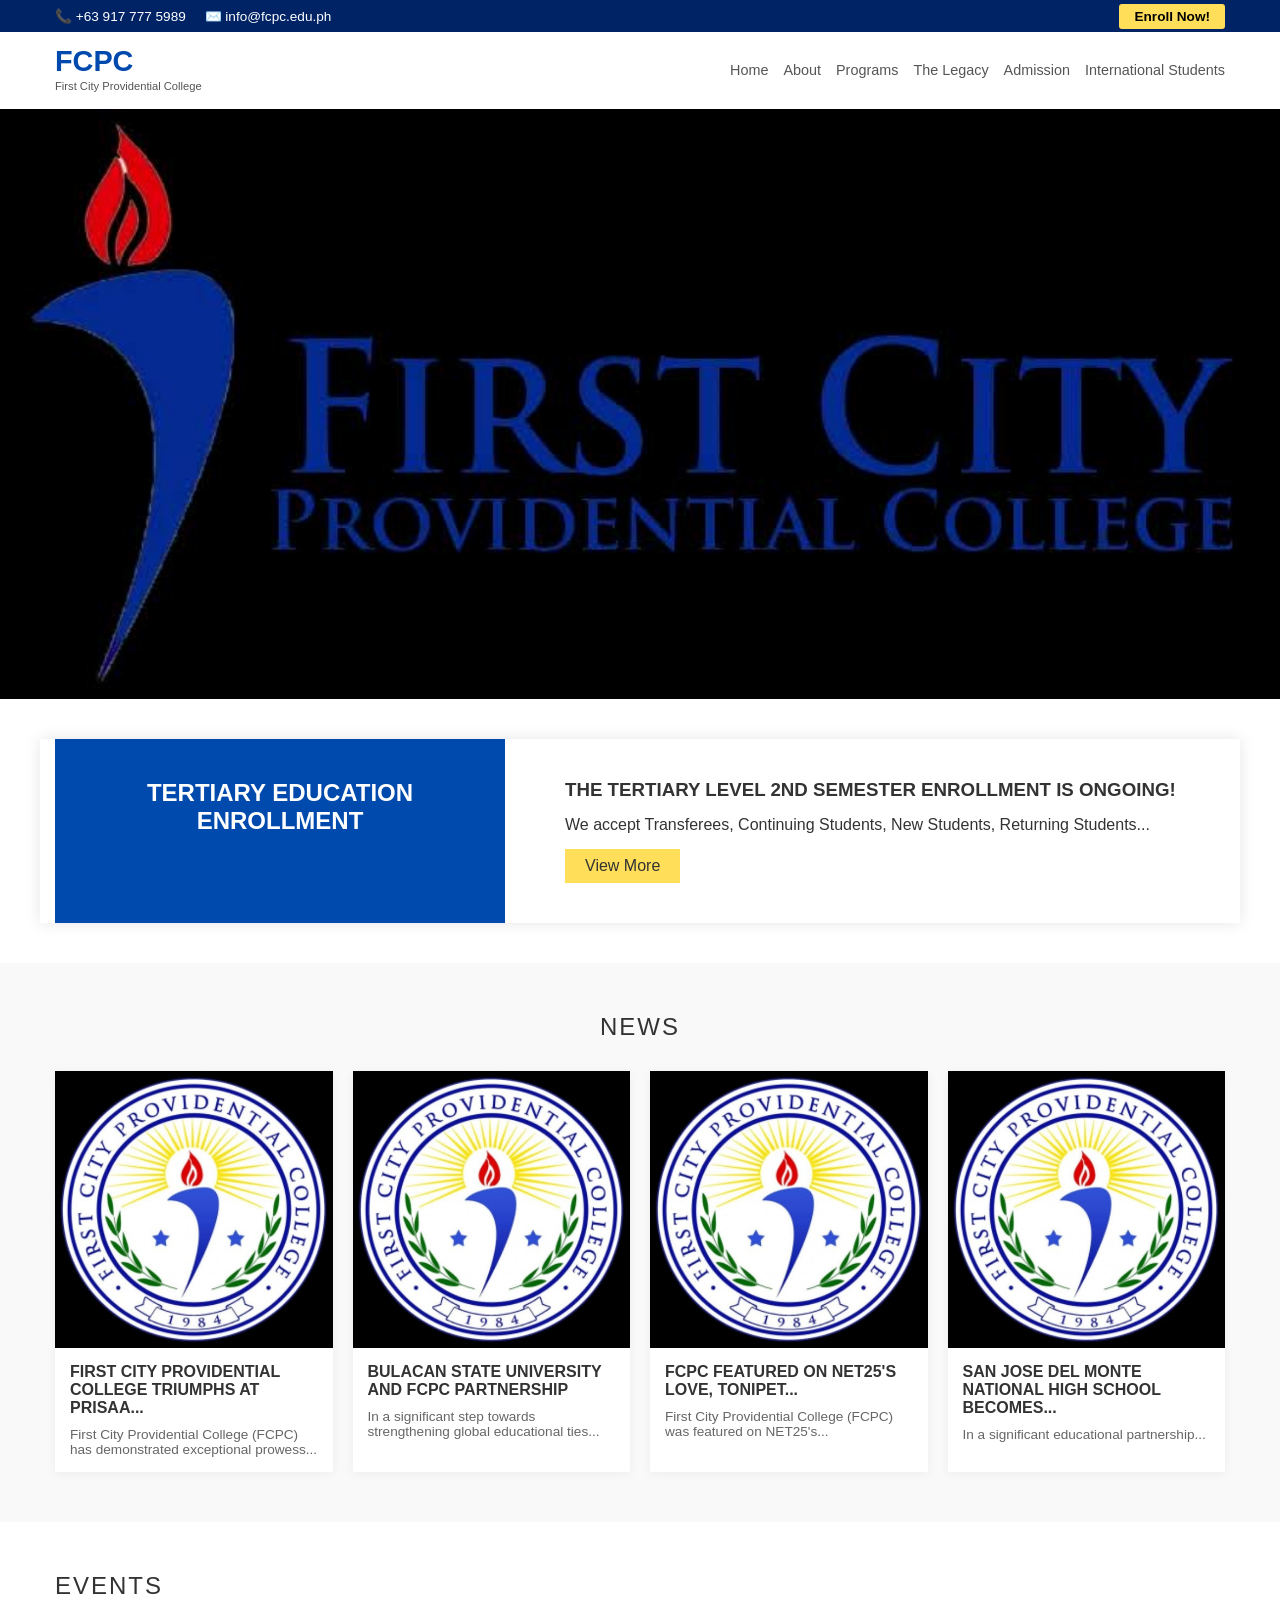
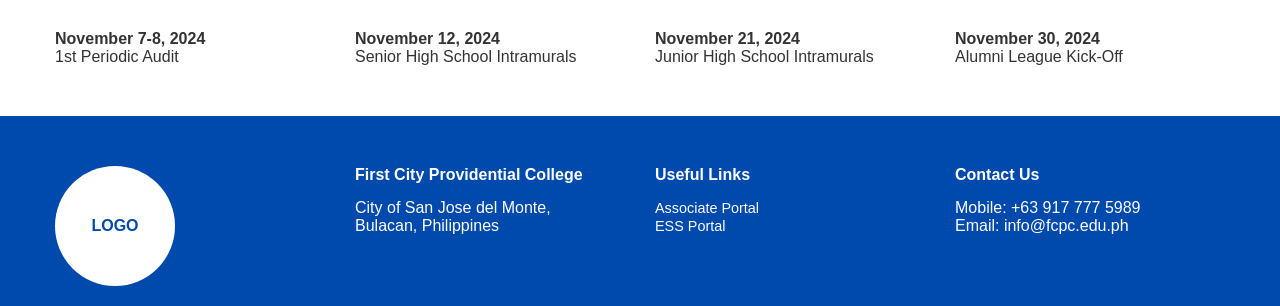
==== index.html @ 4cfa13f3 "Modify CSS values and CSS lines Made ost of the CSS code readable I guess then modified most of it a" ====
<!DOCTYPE html>
<html lang="en">
<head>
    <meta charset="UTF-8">
    <meta name="viewport" content="width=device-width, initial-scale=1.0">
    <title>FCPC - First City Providential College</title>
    <link rel="stylesheet" href="css/style.css">
</head>
<body>

    <div class="top-bar">
        <div class="container flex-row space-between align-center wrap-mobile">
            <div class="contact-info">
                <span>📞 +63 917 777 5989</span>
                <span>✉️ info@fcpc.edu.ph</span>
            </div>
            <div class="top-actions">
                <a href="#" class="btn-enroll-yellow">Enroll Now!</a>
            </div>
        </div>
    </div>

    <header class="main-header">
        <div class="container flex-row space-between align-center wrap-mobile">
            <div class="logo-area">
                <h1 class="logo-text">FCPC</h1>
                <span class="logo-subtext">First City Providential College</span>
            </div>
            
            <nav class="main-nav">
                <ul class="flex-row">
                    <li><a href="#">Home</a></li>
                    <li><a href="#">About</a></li>
                    <li><a href="#">Programs</a></li>
                    <li><a href="#">The Legacy</a></li>
                    <li><a href="#">Admission</a></li>
                    <li><a href="#">International Students</a></li>
                </ul>
            </nav>
        </div>
    </header>

    <section class="hero-mural">
        <img src="images/background_fcpc.jpg" alt="FCPC Mural" class="responsive-img">
    </section>

    <section class="enrollment-banner">
        <div class="container flex-row wrap-mobile banner-box">
            <div class="banner-image flex-center">
                <h2>TERTIARY EDUCATION ENROLLMENT</h2>
            </div>
            <div class="banner-text">
                <h3>THE TERTIARY LEVEL 2ND SEMESTER ENROLLMENT IS ONGOING!</h3>
                <p>We accept Transferees, Continuing Students, New Students, Returning Students...</p>
                <a href="#" class="btn-yellow-outline">View More</a>
            </div>
        </div>
    </section>

    <section class="news-section">
        <div class="container">
            <h2 class="section-title">NEWS</h2>
            
            <div class="news-wrapper flex-row">
                
                <article class="news-card flex-col">
                    <img src="images/logo_fcpc.jpg" alt="Prisaa" class="responsive-img">
                    <div class="card-content flex-col grow-1">
                        <h4>FIRST CITY PROVIDENTIAL COLLEGE TRIUMPHS AT PRISAA...</h4>
                        <p>First City Providential College (FCPC) has demonstrated exceptional prowess...</p>
                    </div>
                </article>

                <article class="news-card flex-col">
                    <img src="images/logo_fcpc.jpg" alt="Bulsu" class="responsive-img">
                    <div class="card-content flex-col grow-1">
                        <h4>BULACAN STATE UNIVERSITY AND FCPC PARTNERSHIP</h4>
                        <p>In a significant step towards strengthening global educational ties...</p>
                    </div>
                </article>

                <article class="news-card flex-col">
                    <img src="images/logo_fcpc.jpg" alt="Net25" class="responsive-img">
                    <div class="card-content flex-col grow-1">
                        <h4>FCPC FEATURED ON NET25'S LOVE, TONIPET...</h4>
                        <p>First City Providential College (FCPC) was featured on NET25's...</p>
                    </div>
                </article>

                <article class="news-card flex-col">
                    <img src="images/logo_fcpc.jpg" alt="Adopted School" class="responsive-img">
                    <div class="card-content flex-col grow-1">
                        <h4>SAN JOSE DEL MONTE NATIONAL HIGH SCHOOL BECOMES...</h4>
                        <p>In a significant educational partnership...</p>
                    </div>
                </article>

            </div>
        </div>
    </section>

    <section class="events-section">
        <div class="container">
            <h2 class="section-title text-left">EVENTS</h2>
            <div class="events-wrapper flex-row">
                <div class="event-item">
                    <strong>November 7-8, 2024</strong>
                    <p>1st Periodic Audit</p>
                </div>
                <div class="event-item">
                    <strong>November 12, 2024</strong>
                    <p>Senior High School Intramurals</p>
                </div>
                <div class="event-item">
                    <strong>November 21, 2024</strong>
                    <p>Junior High School Intramurals</p>
                </div>
                <div class="event-item">
                    <strong>November 30, 2024</strong>
                    <p>Alumni League Kick-Off</p>
                </div>
            </div>
        </div>
    </section>

    <footer class="site-footer">
        <div class="container flex-row wrap-mobile footer-blocks">
            <div class="footer-col flex-center">
                <div class="footer-logo-circle">LOGO</div>
            </div>
            <div class="footer-col">
                <h4>First City Providential College</h4>
                <p>City of San Jose del Monte,<br>Bulacan, Philippines</p>
            </div>
            <div class="footer-col">
                <h4>Useful Links</h4>
                <ul>
                    <li><a href="#">Associate Portal</a></li>
                    <li><a href="#">ESS Portal</a></li>
                </ul>
            </div>
            <div class="footer-col">
                <h4>Contact Us</h4>
                <p>Mobile: +63 917 777 5989</p>
                <p>Email: info@fcpc.edu.ph</p>
            </div>
        </div>
    </footer>

</body>
</html>
---- css/style.css ----
/*   1. RESET & GLOBALS (The Mobile Fixes)   */
* {
    margin: 0;
    padding: 0;
    box-sizing: border-box; /* Crucial for preventing width overflow */
}

body {
    font-family: 'Segoe UI', Arial, sans-serif;
    color: #333;
    overflow-x: hidden; /* Hard block on horizontal scrolling */
    background-color: #fcfcfc;
}

/* Ensure images never break out of their containers */
.responsive-img {
    max-width: 100%;
    height: auto;
    width: 100dvw;
    display: block;
}

.container {
    max-width: 1200px;
    margin: 0 auto;
    padding: 0 15px;
    width: 100%;
}


   /* 2. FLEXBOX UTILITIES */

.flex-row {
    display: flex;
    flex-direction: row;
    flex-wrap: wrap; /* Allows wrapping on small screens */
    gap: 20px;
}

.flex-col {
    display: flex;
    flex-direction: column;
}

.space-between { 
    justify-content: space-between; 
}

.align-center { 
    align-items: center; 
}

.flex-center { 
    justify-content: center; 
    align-items: center; 
}

.grow-1 { 
    flex-grow: 1; 
}


   /* 3. TOP BAR & HEADER */

.top-bar {
    background-color: #002366;
    color: white;
    font-size: 0.85rem;
    padding: 8px 20px;
}

.contact-info span { 
    margin-right: 15px; 
}

.btn-enroll-yellow {
    background-color: #ffde59;
    color: #000;
    padding: 5px 15px;
    text-decoration: none;
    font-weight: bold;
    border-radius: 3px;
}

.main-header {
    background-color: #fff;
    padding: 15px 0;
    box-shadow: 0 2px 5px rgba(0,0,0,0.05);
}

.logo-text { 
    color: #004aad; 
    font-size: 1.8rem; 
    line-height: 1; 
}

.logo-subtext { 
    font-size: 0.7rem; 
    color: #555; 
}

.main-nav ul { 
    list-style: none; 
    margin: 0; 
    padding: 0; 
    gap: 15px; 
}

.main-nav a { 
    text-decoration: none; 
    color: #555; 
    font-size: 0.9rem; 
}

.main-nav a:hover { 
    color: #ffde59; 
}

   /* 4. HERO & ENROLLMENT BANNER */

.hero-mural { width: 100%; }

.enrollment-banner {
    padding: 40px 0;
    background-color: #fff;
}

.banner-box {
    box-shadow: 0 0 15px rgba(0,0,0,0.1);
    background: #fff;
}

/* Flex children for the banner */
.banner-image {
    background-color: #004aad;
    color: white;
    flex: 1 1 300px; /* Take up space, minimum 300px before wrapping */
    padding: 40px 20px;
    text-align: center;
}

.banner-text {
    flex: 2 1 400px; /* Takes up 2x the space, wraps on mobile */
    padding: 40px;
}

.banner-text h3 { 
    color: #333; 
    margin-bottom: 15px; 
}
.btn-yellow-outline {
    display: inline-block;
    margin-top: 15px;
    padding: 8px 20px;
    background-color: #ffde59;
    color: #333;
    text-decoration: none;
}


   /* 5. NEWS SECTION (Flex Cards) */

.news-section {
    padding: 50px 0;
    background-color: #f9f9f9;
}

.section-title {
    text-align: center;
    margin-bottom: 30px;
    font-weight: normal;
    letter-spacing: 2px;
}

.text-left { 
    text-align: left; 
}

.news-wrapper {
    gap: 20px; /* Space between cards */
}

/* THE FLEXBOX TRICK FOR THE CARDS */
.news-card {
    background: #fff;
    /* Flex-grow: 1, Flex-shrink: 1, Flex-basis: 250px */
    /* This means: Try to fit 4 in a row. If the screen is smaller than 4x250px, drop one to the next line! */
    flex: 1 1 250px; 
    box-shadow: 0 2px 10px rgba(0,0,0,0.05);
}

.card-content {
    padding: 15px;
}

.card-content h4 { 
    font-size: 1rem; 
    margin-bottom: 10px; 
    color: #333; 
}

.card-content p { 
    font-size: 0.85rem; 
    color: #666; 
}


   /* 6. EVENTS SECTION */

.events-section {
    padding: 50px 0;
    background-color: #fff;
}

.events-wrapper {
    gap: 30px;
}

.event-item {
    flex: 1 1 200px;
}


   /* 7. FOOTER */

.site-footer {
    background-color: #004aad;
    color: white;
    padding: 50px 0 20px 0;
}

.footer-blocks { gap: 30px; }

.footer-col {
    flex: 1 1 200px; /* 4 columns that will auto-wrap on mobile */
}

.footer-col h4 { margin-bottom: 15px; }
.footer-col ul { list-style: none; }
.footer-col a { color: white; text-decoration: none; font-size: 0.9rem; }
.footer-logo-circle {
    width: 120px; 
    height: 120px;
    background: white; color: #004aad;
    border-radius: 50%;
    display: flex; justify-content: center; align-items: center;
    font-weight: bold;
}


   /* 8. MOBILE RESPONSIVENESS OVERRIDES */

@media (max-width: 768px) {
    /* Force elements to stack vertically on small screens */
    .wrap-mobile {
        flex-direction: column;
        align-items: flex-start;
        text-align: left;
    }
    
    .top-bar .flex-row { 
    flex-direction: column; 
    gap: 10px; 
    text-align: center; 
    align-items: center; 
    }
    
    .main-nav ul { 
        flex-wrap: wrap; 
        margin-top: 15px; 
    }
}
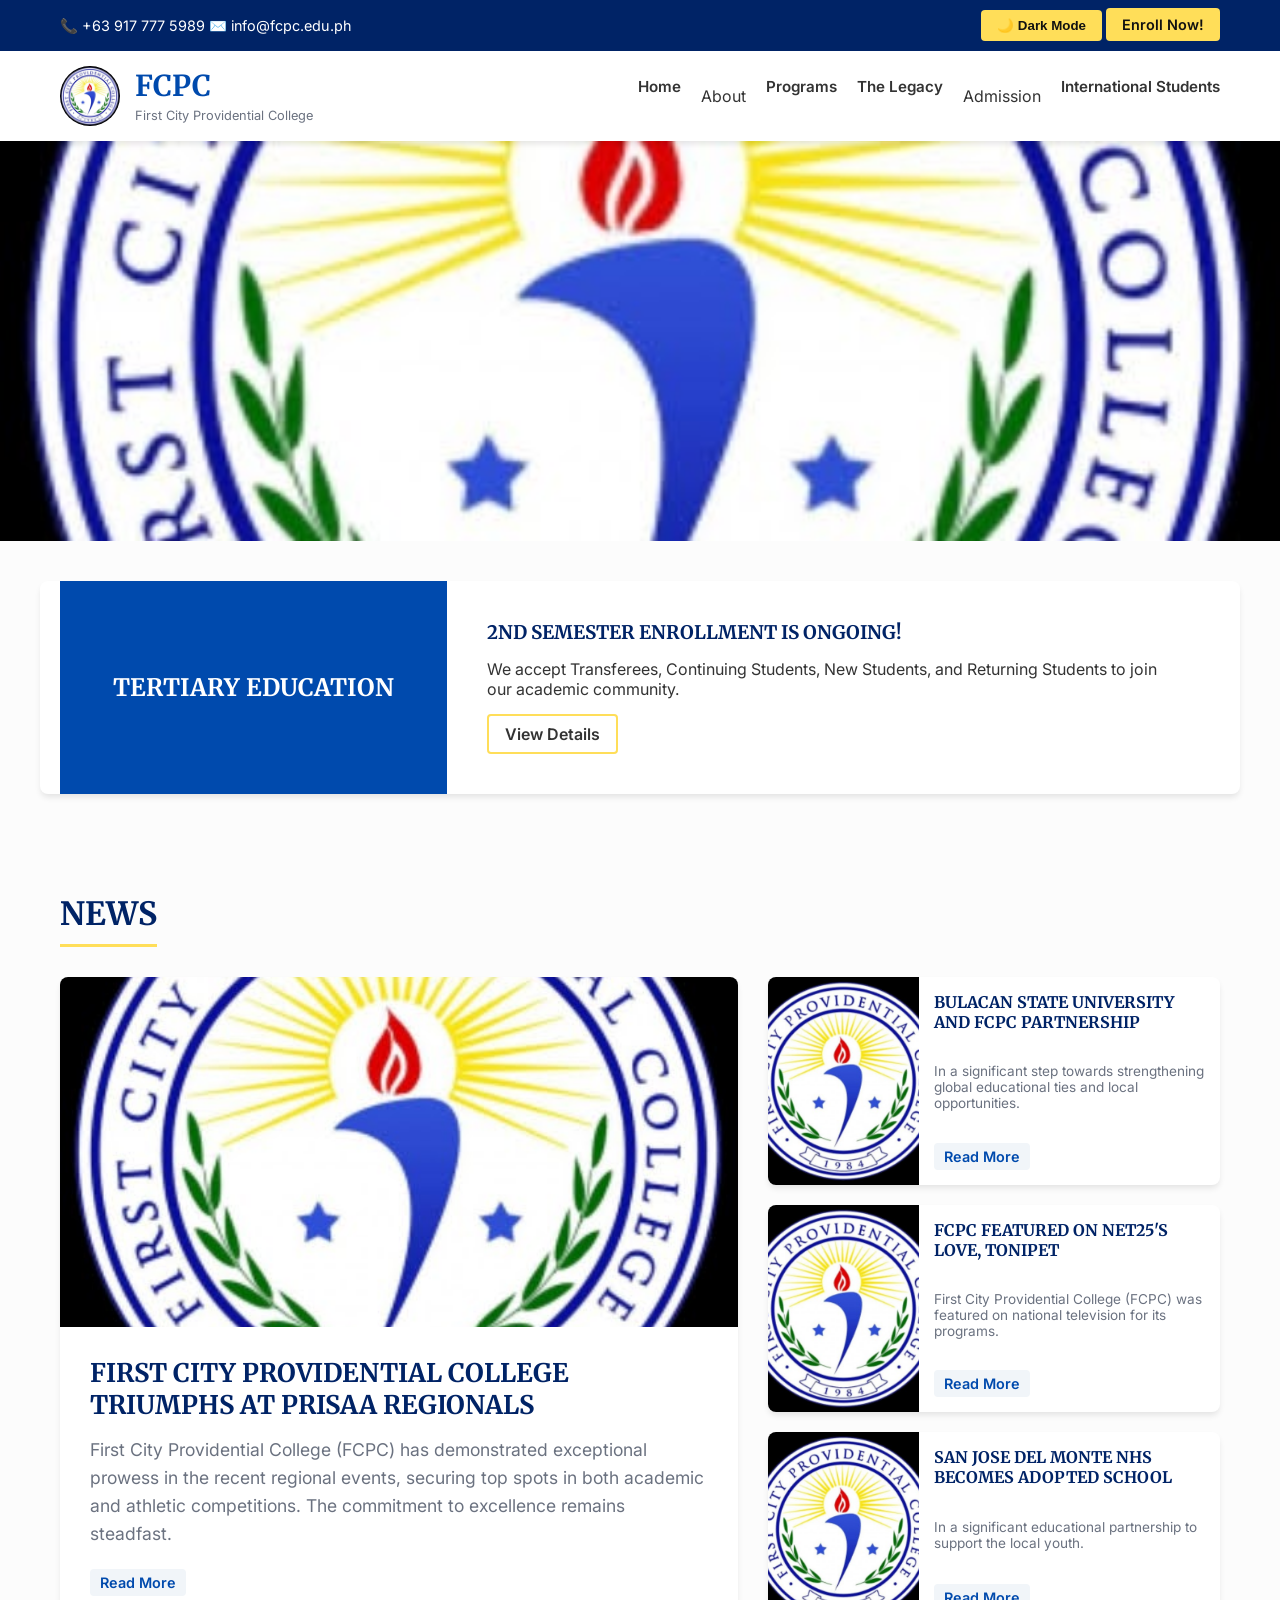
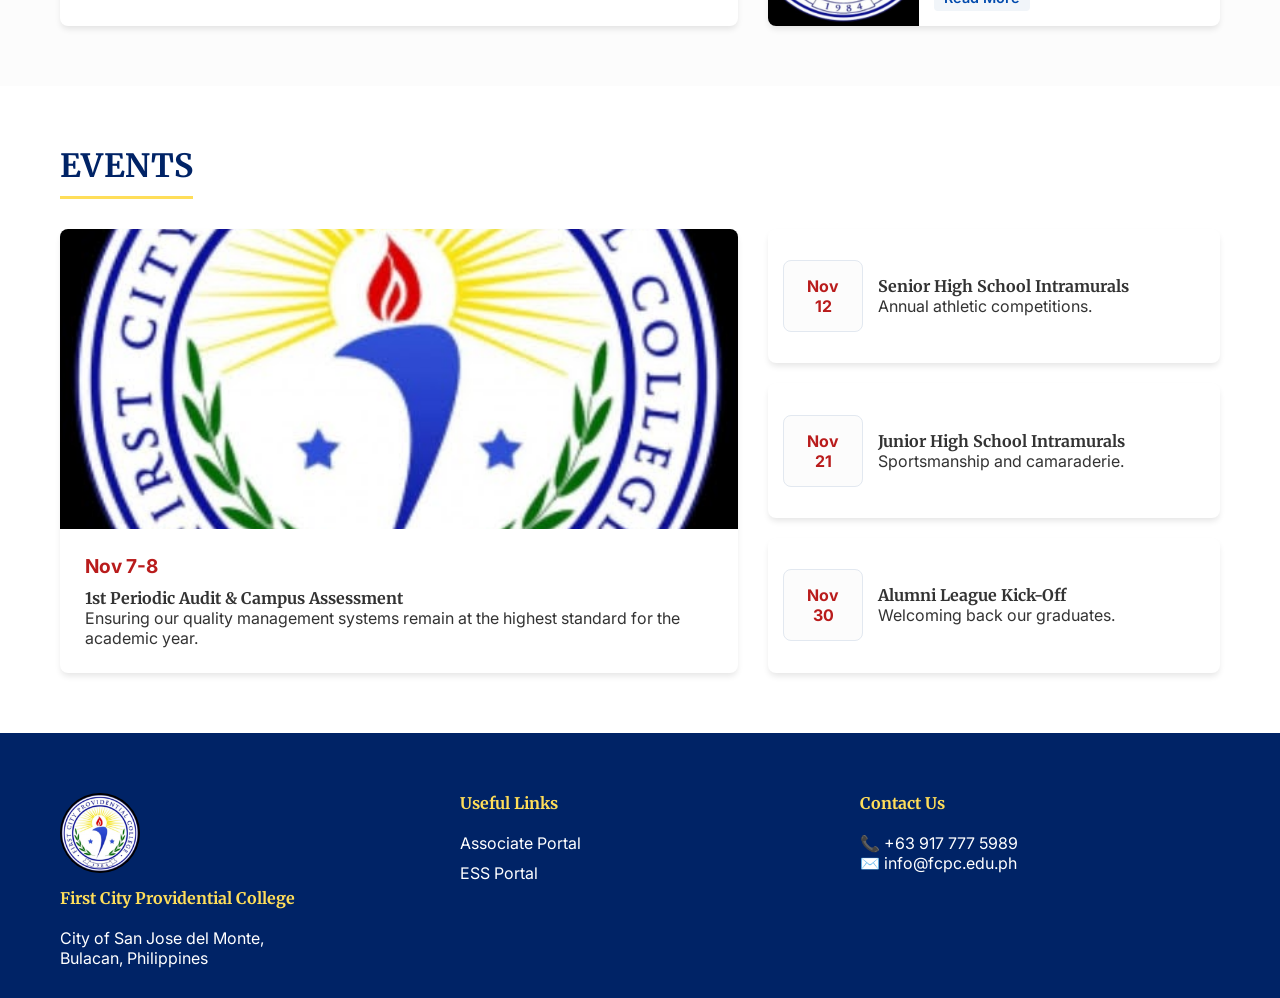
==== commit a15e3afc: "Completely revamp the design and decided for better UI Whle the previous one was good enough, it see" ====
--- a/index.html
+++ b/index.html
@@ -1,151 +1,194 @@
 <!DOCTYPE html>
-<html lang="en">
+<html lang="en" data-theme="light">
 <head>
     <meta charset="UTF-8">
-    <meta name="viewport" content="width=device-width, initial-scale=1.0">
+    <meta name="viewport" content="width=device-width, initial-scale=1.0, maximum-scale=1.0, user-scalable=no">
     <title>FCPC - First City Providential College</title>
+    <link href="https://fonts.googleapis.com/css2?family=Inter:wght@400;600&family=Merriweather:wght@700;900&display=swap" rel="stylesheet">
     <link rel="stylesheet" href="css/style.css">
 </head>
 <body>
-
-    <div class="top-bar">
-        <div class="container flex-row space-between align-center wrap-mobile">
-            <div class="contact-info">
-                <span>📞 +63 917 777 5989</span>
-                <span>✉️ info@fcpc.edu.ph</span>
-            </div>
-            <div class="top-actions">
-                <a href="#" class="btn-enroll-yellow">Enroll Now!</a>
-            </div>
-        </div>
-    </div>
-
-    <header class="main-header">
-        <div class="container flex-row space-between align-center wrap-mobile">
-            <div class="logo-area">
-                <h1 class="logo-text">FCPC</h1>
-                <span class="logo-subtext">First City Providential College</span>
-            </div>
-            
-            <nav class="main-nav">
-                <ul class="flex-row">
-                    <li><a href="#">Home</a></li>
-                    <li><a href="#">About</a></li>
-                    <li><a href="#">Programs</a></li>
-                    <li><a href="#">The Legacy</a></li>
-                    <li><a href="#">Admission</a></li>
-                    <li><a href="#">International Students</a></li>
-                </ul>
-            </nav>
-        </div>
-    </header>
-
-    <section class="hero-mural">
-        <img src="images/background_fcpc.jpg" alt="FCPC Mural" class="responsive-img">
-    </section>
-
-    <section class="enrollment-banner">
-        <div class="container flex-row wrap-mobile banner-box">
-            <div class="banner-image flex-center">
-                <h2>TERTIARY EDUCATION ENROLLMENT</h2>
-            </div>
-            <div class="banner-text">
-                <h3>THE TERTIARY LEVEL 2ND SEMESTER ENROLLMENT IS ONGOING!</h3>
-                <p>We accept Transferees, Continuing Students, New Students, Returning Students...</p>
-                <a href="#" class="btn-yellow-outline">View More</a>
-            </div>
-        </div>
-    </section>
-
-    <section class="news-section">
-        <div class="container">
-            <h2 class="section-title">NEWS</h2>
-            
-            <div class="news-wrapper flex-row">
-                
-                <article class="news-card flex-col">
-                    <img src="images/logo_fcpc.jpg" alt="Prisaa" class="responsive-img">
-                    <div class="card-content flex-col grow-1">
-                        <h4>FIRST CITY PROVIDENTIAL COLLEGE TRIUMPHS AT PRISAA...</h4>
-                        <p>First City Providential College (FCPC) has demonstrated exceptional prowess...</p>
-                    </div>
-                </article>
-
-                <article class="news-card flex-col">
-                    <img src="images/logo_fcpc.jpg" alt="Bulsu" class="responsive-img">
-                    <div class="card-content flex-col grow-1">
-                        <h4>BULACAN STATE UNIVERSITY AND FCPC PARTNERSHIP</h4>
-                        <p>In a significant step towards strengthening global educational ties...</p>
-                    </div>
-                </article>
-
-                <article class="news-card flex-col">
-                    <img src="images/logo_fcpc.jpg" alt="Net25" class="responsive-img">
-                    <div class="card-content flex-col grow-1">
-                        <h4>FCPC FEATURED ON NET25'S LOVE, TONIPET...</h4>
-                        <p>First City Providential College (FCPC) was featured on NET25's...</p>
-                    </div>
-                </article>
-
-                <article class="news-card flex-col">
-                    <img src="images/logo_fcpc.jpg" alt="Adopted School" class="responsive-img">
-                    <div class="card-content flex-col grow-1">
-                        <h4>SAN JOSE DEL MONTE NATIONAL HIGH SCHOOL BECOMES...</h4>
-                        <p>In a significant educational partnership...</p>
-                    </div>
-                </article>
-
-            </div>
-        </div>
-    </section>
-
-    <section class="events-section">
-        <div class="container">
-            <h2 class="section-title text-left">EVENTS</h2>
-            <div class="events-wrapper flex-row">
-                <div class="event-item">
-                    <strong>November 7-8, 2024</strong>
-                    <p>1st Periodic Audit</p>
+    <div class="site-wrapper">
+        
+        <div class="top-bar">
+            <div class="container top-bar-grid">
+                <div class="contact-info">
+                    <span>📞 +63 917 777 5989</span>
+                    <span>✉️ info@fcpc.edu.ph</span>
                 </div>
-                <div class="event-item">
-                    <strong>November 12, 2024</strong>
-                    <p>Senior High School Intramurals</p>
-                </div>
-                <div class="event-item">
-                    <strong>November 21, 2024</strong>
-                    <p>Junior High School Intramurals</p>
-                </div>
-                <div class="event-item">
-                    <strong>November 30, 2024</strong>
-                    <p>Alumni League Kick-Off</p>
+                <div class="top-actions">
+                    <button id="theme-toggle" class="btn-theme">🌙 Dark Mode</button>
+                    <a href="#" class="btn-enroll-yellow">Enroll Now!</a>
                 </div>
             </div>
         </div>
-    </section>
 
-    <footer class="site-footer">
-        <div class="container flex-row wrap-mobile footer-blocks">
-            <div class="footer-col flex-center">
-                <div class="footer-logo-circle">LOGO</div>
+        <header class="main-header">
+            <div class="container header-grid">
+                <div class="logo-area">
+                    <img src="images/logo_fcpc.jpg" alt="FCPC Logo" class="header-logo">
+                    <div class="logo-text-box">
+                        <h1 class="logo-text">FCPC</h1>
+                        <span class="logo-subtext">First City Providential College</span>
+                    </div>
+                </div>
+                
+                <nav class="main-nav">
+                    <ul class="nav-grid">
+                        <li><a href="#">Home</a></li>
+                        <li class="dropdown">
+                            <span class="drop-label">About</span>
+                            <div class="dropdown-content">
+                                <a href="#">Vision and Mission</a>
+                                <a href="#">Goals and Objective</a>
+                                <a href="#">Loyalty Hymn</a>
+                                <a href="#">FCPCian's Creed</a>
+                                <a href="#">Core Values</a>
+                            </div>
+                        </li>
+                        <li><a href="#">Programs</a></li>
+                        <li><a href="#">The Legacy</a></li>
+                        <li class="dropdown">
+                            <span class="drop-label">Admission</span>
+                            <div class="dropdown-content">
+                                <a href="#">Local Admission</a>
+                            </div>
+                        </li>
+                        <li><a href="#">International Students</a></li>
+                    </ul>
+                </nav>
             </div>
-            <div class="footer-col">
-                <h4>First City Providential College</h4>
-                <p>City of San Jose del Monte,<br>Bulacan, Philippines</p>
+        </header>
+
+        <main>
+            <section class="hero-mural">
+                <img src="images/logo_fcpc.jpg" alt="FCPC Mural" class="hero-img">
+            </section>
+
+            <section class="enrollment-banner">
+                <div class="container banner-grid">
+                    <div class="banner-image">
+                        <h2>TERTIARY EDUCATION</h2>
+                    </div>
+                    <div class="banner-text">
+                        <h3>2ND SEMESTER ENROLLMENT IS ONGOING!</h3>
+                        <p>We accept Transferees, Continuing Students, New Students, and Returning Students to join our academic community.</p>
+                        <a href="#" class="btn-yellow-outline">View Details</a>
+                    </div>
+                </div>
+            </section>
+
+            <section class="news-section">
+                <div class="container">
+                    <h2 class="section-title">NEWS</h2>
+                    
+                    <div class="up-layout-grid">
+                        <article class="news-card featured-card">
+                            <img src="images/logo_fcpc.jpg" alt="Prisaa">
+                            <div class="card-content">
+                                <h4>FIRST CITY PROVIDENTIAL COLLEGE TRIUMPHS AT PRISAA REGIONALS</h4>
+                                <p>First City Providential College (FCPC) has demonstrated exceptional prowess in the recent regional events, securing top spots in both academic and athletic competitions. The commitment to excellence remains steadfast.</p>
+                                <a href="#" class="read-more">Read More</a>
+                            </div>
+                        </article>
+
+                        <div class="side-cards-grid">
+                            <article class="news-card small-card">
+                                <img src="images/logo_fcpc.jpg" alt="Bulsu">
+                                <div class="card-content">
+                                    <h4>BULACAN STATE UNIVERSITY AND FCPC PARTNERSHIP</h4>
+                                    <p>In a significant step towards strengthening global educational ties and local opportunities.</p>
+                                    <a href="#" class="read-more">Read More</a>
+                                </div>
+                            </article>
+
+                            <article class="news-card small-card">
+                                <img src="images/logo_fcpc.jpg" alt="Net25">
+                                <div class="card-content">
+                                    <h4>FCPC FEATURED ON NET25'S LOVE, TONIPET</h4>
+                                    <p>First City Providential College (FCPC) was featured on national television for its programs.</p>
+                                    <a href="#" class="read-more">Read More</a>
+                                </div>
+                            </article>
+                            
+                            <article class="news-card small-card">
+                                <img src="images/logo_fcpc.jpg" alt="Adopted School">
+                                <div class="card-content">
+                                    <h4>SAN JOSE DEL MONTE NHS BECOMES ADOPTED SCHOOL</h4>
+                                    <p>In a significant educational partnership to support the local youth.</p>
+                                    <a href="#" class="read-more">Read More</a>
+                                </div>
+                            </article>
+                        </div>
+                    </div>
+                </div>
+            </section>
+
+            <section class="events-section">
+                <div class="container">
+                    <h2 class="section-title text-left">EVENTS</h2>
+                    
+                    <div class="up-layout-grid">
+                        <article class="event-card featured-event">
+                            <img src="images/logo_fcpc.jpg" alt="Event Cover">
+                            <div class="event-details">
+                                <span class="event-date">Nov 7-8</span>
+                                <h4>1st Periodic Audit & Campus Assessment</h4>
+                                <p>Ensuring our quality management systems remain at the highest standard for the academic year.</p>
+                            </div>
+                        </article>
+
+                        <div class="side-cards-grid">
+                            <div class="event-list-item">
+                                <div class="event-date-box">Nov 12</div>
+                                <div>
+                                    <h4>Senior High School Intramurals</h4>
+                                    <p>Annual athletic competitions.</p>
+                                </div>
+                            </div>
+                            <div class="event-list-item">
+                                <div class="event-date-box">Nov 21</div>
+                                <div>
+                                    <h4>Junior High School Intramurals</h4>
+                                    <p>Sportsmanship and camaraderie.</p>
+                                </div>
+                            </div>
+                            <div class="event-list-item">
+                                <div class="event-date-box">Nov 30</div>
+                                <div>
+                                    <h4>Alumni League Kick-Off</h4>
+                                    <p>Welcoming back our graduates.</p>
+                                </div>
+                            </div>
+                        </div>
+                    </div>
+                </div>
+            </section>
+        </main>
+
+        <footer class="site-footer">
+            <div class="container footer-grid">
+                <div class="footer-brand">
+                    <img src="images/logo_fcpc.jpg" alt="Footer Logo" class="footer-logo">
+                    <h4>First City Providential College</h4>
+                    <p>City of San Jose del Monte,<br>Bulacan, Philippines</p>
+                </div>
+                <div class="footer-links">
+                    <h4>Useful Links</h4>
+                    <a href="#">Associate Portal</a>
+                    <a href="#">ESS Portal</a>
+                </div>
+                <div class="footer-contact">
+                    <h4>Contact Us</h4>
+                    <p>📞 +63 917 777 5989</p>
+                    <p>✉️ info@fcpc.edu.ph</p>
+                </div>
             </div>
-            <div class="footer-col">
-                <h4>Useful Links</h4>
-                <ul>
-                    <li><a href="#">Associate Portal</a></li>
-                    <li><a href="#">ESS Portal</a></li>
-                </ul>
-            </div>
-            <div class="footer-col">
-                <h4>Contact Us</h4>
-                <p>Mobile: +63 917 777 5989</p>
-                <p>Email: info@fcpc.edu.ph</p>
-            </div>
-        </div>
-    </footer>
+        </footer>
 
+        <button id="scroll-top" aria-label="Scroll to top">↑</button>
+    </div>
+
+    <script src="js/main.js"></script>
 </body>
 </html>
--- a/css/style.css
+++ b/css/style.css
@@ -1,272 +1,499 @@
-/*   1. RESET & GLOBALS (The Mobile Fixes)   */
+:root {
+    --primary: #002366;
+    --secondary: #004aad;
+    --accent: #ffde59;
+    --accent-hover: #e6c545;
+    
+    --bg-main: #fcfcfc;
+    --bg-section: #ffffff;
+    --bg-card: #ffffff;
+    --bg-nav: #ffffff;
+    
+    --text-main: #333333;
+    --text-muted: #6b7280;
+    --text-light: #ffffff;
+    
+    --font-heading: 'Merriweather', serif;
+    --font-body: 'Inter', sans-serif;
+    
+    --transition: all 0.3s ease;
+    --shadow: 0 4px 6px -1px rgba(0, 0, 0, 0.1);
+}
+
+[data-theme="dark"] {
+    --primary: #0a192f;
+    --secondary: #112240;
+    --bg-main: #0f172a;
+    --bg-section: #1e293b;
+    --bg-card: #1e293b;
+    --bg-nav: #1e293b;
+    --text-main: #f8fafc;
+    --text-muted: #cbd5e1;
+    --shadow: 0 4px 6px -1px rgba(0, 0, 0, 0.5);
+}
+
 * {
     margin: 0;
     padding: 0;
-    box-sizing: border-box; /* Crucial for preventing width overflow */
+    box-sizing: border-box;
 }
 
 body {
-    font-family: 'Segoe UI', Arial, sans-serif;
-    color: #333;
-    overflow-x: hidden; /* Hard block on horizontal scrolling */
-    background-color: #fcfcfc;
-}
-
-/* Ensure images never break out of their containers */
-.responsive-img {
-    max-width: 100%;
-    height: auto;
-    width: 100dvw;
-    display: block;
+    font-family: var(--font-body);
+    background-color: var(--bg-main);
+    color: var(--text-main);
+    transition: background-color var(--transition), color var(--transition);
+}
+
+/* FIX: This wrapper prevents the iPhone SE horizontal scroll wobble */
+.site-wrapper {
+    overflow-x: hidden;
+    width: 100%;
+}
+
+h1, h2, h3, h4, .logo-text {
+    font-family: var(--font-heading);
 }
 
 .container {
     max-width: 1200px;
     margin: 0 auto;
-    padding: 0 15px;
-    width: 100%;
-}
-
-
-   /* 2. FLEXBOX UTILITIES */
-
-.flex-row {
+    padding: 0 20px;
+    width: 100%;
+}
+
+img {
+    max-width: 100%;
+    height: auto;
+    display: block;
+}
+
+a {
+    color: var(--text-main);
+    text-decoration: none;
+    transition: var(--transition);
+}
+
+a:hover {
+    color: var(--accent);
+}
+
+.btn-enroll-yellow, .btn-yellow-outline, .btn-theme {
+    background-color: var(--accent);
+    color: #111;
+    padding: 8px 16px;
+    border-radius: 4px;
+    font-weight: 600;
+    border: none;
+    cursor: pointer;
+    transition: var(--transition);
+}
+
+.btn-enroll-yellow:hover, .btn-yellow-outline:hover, .btn-theme:hover {
+    background-color: var(--accent-hover);
+    transform: translateY(-2px);
+}
+
+.btn-yellow-outline {
+    background: transparent;
+    border: 2px solid var(--accent);
+    color: var(--text-main);
+    display: inline-block;
+    margin-top: 15px;
+}
+
+.btn-yellow-outline:hover {
+    background: var(--accent);
+    color: #111;
+}
+
+/* Header & Nav */
+.top-bar {
+    background-color: var(--primary);
+    color: var(--text-light);
+    padding: 10px 0;
+    font-size: 0.9rem;
+}
+
+.top-bar-grid {
+    display: grid;
+    grid-template-columns: 1fr auto;
+    align-items: center;
+    gap: 15px;
+}
+
+.main-header {
+    background-color: var(--bg-nav);
+    padding: 15px 0;
+    box-shadow: var(--shadow);
+    position: sticky;
+    top: 0;
+    z-index: 100;
+}
+
+.header-grid {
+    display: grid;
+    grid-template-columns: auto 1fr;
+    align-items: center;
+    gap: 30px;
+}
+
+.logo-area {
+    display: grid;
+    grid-template-columns: auto auto;
+    align-items: center;
+    gap: 15px;
+}
+
+.header-logo {
+    width: 60px;
+    height: 60px;
+    border-radius: 50%;
+    object-fit: cover;
+}
+
+.logo-text {
+    color: var(--secondary);
+    font-size: 1.8rem;
+    margin: 0;
+}
+
+.logo-subtext {
+    font-size: 0.8rem;
+    color: var(--text-muted);
+}
+
+.nav-grid {
     display: flex;
-    flex-direction: row;
-    flex-wrap: wrap; /* Allows wrapping on small screens */
+    flex-wrap: wrap;
+    justify-content: flex-end;
     gap: 20px;
-}
-
-.flex-col {
+    list-style: none;
+}
+
+.nav-grid a {
+    font-weight: 600;
+    font-size: 0.95rem;
+}
+
+.dropdown {
+    position: relative;
+    cursor: pointer;
+    padding: 10px 0;
+}
+
+.dropdown-content {
+    display: none;
+    position: absolute;
+    top: 100%;
+    left: 0;
+    background: var(--bg-card);
+    box-shadow: var(--shadow);
+    min-width: 220px;
+    border-radius: 4px;
+    z-index: 101;
+}
+
+.dropdown:hover .dropdown-content {
+    display: block;
+}
+
+.dropdown-content a {
+    display: block;
+    padding: 12px 20px;
+    border-bottom: 1px solid var(--bg-main);
+}
+
+.hero-mural {
+    width: 100%;
+}
+
+.hero-img {
+    width: 100%;
+    max-height: 400px;
+    object-fit: cover;
+}
+
+.enrollment-banner {
+    padding: 40px 0;
+}
+
+.banner-grid {
+    display: grid;
+    grid-template-columns: 1fr 2fr;
+    background: var(--bg-card);
+    box-shadow: var(--shadow);
+    border-radius: 8px;
+    overflow: hidden;
+}
+
+.banner-image {
+    background: var(--secondary);
+    color: white;
+    display: flex;
+    align-items: center;
+    justify-content: center;
+    padding: 30px;
+    text-align: center;
+}
+
+.banner-text {
+    padding: 40px;
+}
+
+.banner-text h3 {
+    margin-bottom: 15px;
+    color: var(--primary);
+}
+
+/* ==================================================
+   UP-STYLE ASYMMETRICAL GRID LAYOUT 
+   ================================================== */
+.news-section, .events-section {
+    padding: 60px 0;
+}
+
+.news-section {
+    background-color: var(--bg-main);
+}
+
+.events-section {
+    background-color: var(--bg-section);
+}
+
+.section-title {
+    margin-bottom: 30px;
+    font-size: 2rem;
+    color: var(--primary);
+    border-bottom: 3px solid var(--accent);
+    display: inline-block;
+    padding-bottom: 10px;
+}
+
+/* The Core Asymmetrical Container */
+.up-layout-grid {
+    display: grid;
+    grid-template-columns: 1.5fr 1fr;
+    gap: 30px;
+}
+
+/* Left Side: Massive Card */
+.featured-card {
+    background: var(--bg-card);
+    border-radius: 8px;
+    overflow: hidden;
+    box-shadow: var(--shadow);
+    transition: var(--transition);
+}
+
+.featured-card:hover {
+    transform: translateY(-5px);
+}
+
+.featured-card img {
+    width: 100%;
+    height: 350px;
+    object-fit: cover;
+}
+
+.featured-card .card-content {
+    padding: 30px;
+}
+
+.featured-card h4 {
+    font-size: 1.6rem;
+    margin-bottom: 15px;
+    color: var(--primary);
+}
+
+.featured-card p {
+    font-size: 1.1rem;
+    color: var(--text-muted);
+    line-height: 1.6;
+    margin-bottom: 20px;
+}
+
+/* Right Side: Stacked/Grid Cards */
+.side-cards-grid {
+    display: grid;
+    grid-template-columns: 1fr;
+    gap: 20px;
+}
+
+.small-card {
+    display: grid;
+    grid-template-columns: 1fr 2fr;
+    background: var(--bg-card);
+    border-radius: 8px;
+    overflow: hidden;
+    box-shadow: var(--shadow);
+    transition: var(--transition);
+}
+
+.small-card:hover {
+    transform: translateX(5px);
+}
+
+.small-card img {
+    width: 100%;
+    height: 100%;
+    object-fit: cover;
+}
+
+.small-card .card-content {
+    padding: 15px;
     display: flex;
     flex-direction: column;
-}
-
-.space-between { 
-    justify-content: space-between; 
-}
-
-.align-center { 
-    align-items: center; 
-}
-
-.flex-center { 
-    justify-content: center; 
-    align-items: center; 
-}
-
-.grow-1 { 
-    flex-grow: 1; 
-}
-
-
-   /* 3. TOP BAR & HEADER */
-
-.top-bar {
-    background-color: #002366;
+    justify-content: space-between;
+}
+
+.small-card h4 {
+    font-size: 1rem;
+    margin-bottom: 10px;
+    color: var(--primary);
+}
+
+.small-card p {
+    font-size: 0.85rem;
+    color: var(--text-muted);
+    margin-bottom: 10px;
+}
+
+.read-more {
+    font-size: 0.9rem;
+    font-weight: 600;
+    color: var(--secondary);
+    background: #f1f5f9;
+    padding: 5px 10px;
+    border-radius: 4px;
+    display: inline-block;
+    width: fit-content;
+}
+
+/* Events Formatting */
+.event-card {
+    background: var(--bg-card);
+    border-radius: 8px;
+    overflow: hidden;
+    box-shadow: var(--shadow);
+}
+
+.event-card img {
+    width: 100%;
+    height: 300px;
+    object-fit: cover;
+}
+
+.event-details {
+    padding: 25px;
+}
+
+.event-date {
+    color: #b91c1c;
+    font-weight: bold;
+    font-size: 1.2rem;
+    display: block;
+    margin-bottom: 10px;
+}
+
+.event-list-item {
+    display: grid;
+    grid-template-columns: auto 1fr;
+    gap: 15px;
+    background: var(--bg-card);
+    padding: 15px;
+    border-radius: 8px;
+    box-shadow: var(--shadow);
+    align-items: center;
+}
+
+.event-date-box {
+    background: var(--bg-main);
+    color: #b91c1c;
+    padding: 15px;
+    text-align: center;
+    font-weight: bold;
+    border-radius: 8px;
+    border: 1px solid #e2e8f0;
+    width: 80px;
+}
+
+/* Footer */
+.site-footer {
+    background-color: var(--primary);
+    color: var(--text-light);
+    padding: 60px 0 30px;
+}
+
+.footer-grid {
+    display: grid;
+    grid-template-columns: repeat(auto-fit, minmax(250px, 1fr));
+    gap: 40px;
+}
+
+.footer-logo {
+    width: 80px;
+    border-radius: 50%;
+    margin-bottom: 15px;
+}
+
+.site-footer h4 {
+    margin-bottom: 20px;
+    color: var(--accent);
+}
+
+.footer-links a {
+    display: block;
+    color: var(--text-light);
+    margin-bottom: 10px;
+}
+
+#scroll-top {
+    position: fixed;
+    bottom: 30px;
+    right: 30px;
+    background: var(--secondary);
     color: white;
-    font-size: 0.85rem;
-    padding: 8px 20px;
-}
-
-.contact-info span { 
-    margin-right: 15px; 
-}
-
-.btn-enroll-yellow {
-    background-color: #ffde59;
-    color: #000;
-    padding: 5px 15px;
-    text-decoration: none;
-    font-weight: bold;
-    border-radius: 3px;
-}
-
-.main-header {
-    background-color: #fff;
-    padding: 15px 0;
-    box-shadow: 0 2px 5px rgba(0,0,0,0.05);
-}
-
-.logo-text { 
-    color: #004aad; 
-    font-size: 1.8rem; 
-    line-height: 1; 
-}
-
-.logo-subtext { 
-    font-size: 0.7rem; 
-    color: #555; 
-}
-
-.main-nav ul { 
-    list-style: none; 
-    margin: 0; 
-    padding: 0; 
-    gap: 15px; 
-}
-
-.main-nav a { 
-    text-decoration: none; 
-    color: #555; 
-    font-size: 0.9rem; 
-}
-
-.main-nav a:hover { 
-    color: #ffde59; 
-}
-
-   /* 4. HERO & ENROLLMENT BANNER */
-
-.hero-mural { width: 100%; }
-
-.enrollment-banner {
-    padding: 40px 0;
-    background-color: #fff;
-}
-
-.banner-box {
-    box-shadow: 0 0 15px rgba(0,0,0,0.1);
-    background: #fff;
-}
-
-/* Flex children for the banner */
-.banner-image {
-    background-color: #004aad;
-    color: white;
-    flex: 1 1 300px; /* Take up space, minimum 300px before wrapping */
-    padding: 40px 20px;
-    text-align: center;
-}
-
-.banner-text {
-    flex: 2 1 400px; /* Takes up 2x the space, wraps on mobile */
-    padding: 40px;
-}
-
-.banner-text h3 { 
-    color: #333; 
-    margin-bottom: 15px; 
-}
-.btn-yellow-outline {
-    display: inline-block;
-    margin-top: 15px;
-    padding: 8px 20px;
-    background-color: #ffde59;
-    color: #333;
-    text-decoration: none;
-}
-
-
-   /* 5. NEWS SECTION (Flex Cards) */
-
-.news-section {
-    padding: 50px 0;
-    background-color: #f9f9f9;
-}
-
-.section-title {
-    text-align: center;
-    margin-bottom: 30px;
-    font-weight: normal;
-    letter-spacing: 2px;
-}
-
-.text-left { 
-    text-align: left; 
-}
-
-.news-wrapper {
-    gap: 20px; /* Space between cards */
-}
-
-/* THE FLEXBOX TRICK FOR THE CARDS */
-.news-card {
-    background: #fff;
-    /* Flex-grow: 1, Flex-shrink: 1, Flex-basis: 250px */
-    /* This means: Try to fit 4 in a row. If the screen is smaller than 4x250px, drop one to the next line! */
-    flex: 1 1 250px; 
-    box-shadow: 0 2px 10px rgba(0,0,0,0.05);
-}
-
-.card-content {
-    padding: 15px;
-}
-
-.card-content h4 { 
-    font-size: 1rem; 
-    margin-bottom: 10px; 
-    color: #333; 
-}
-
-.card-content p { 
-    font-size: 0.85rem; 
-    color: #666; 
-}
-
-
-   /* 6. EVENTS SECTION */
-
-.events-section {
-    padding: 50px 0;
-    background-color: #fff;
-}
-
-.events-wrapper {
-    gap: 30px;
-}
-
-.event-item {
-    flex: 1 1 200px;
-}
-
-
-   /* 7. FOOTER */
-
-.site-footer {
-    background-color: #004aad;
-    color: white;
-    padding: 50px 0 20px 0;
-}
-
-.footer-blocks { gap: 30px; }
-
-.footer-col {
-    flex: 1 1 200px; /* 4 columns that will auto-wrap on mobile */
-}
-
-.footer-col h4 { margin-bottom: 15px; }
-.footer-col ul { list-style: none; }
-.footer-col a { color: white; text-decoration: none; font-size: 0.9rem; }
-.footer-logo-circle {
-    width: 120px; 
-    height: 120px;
-    background: white; color: #004aad;
+    width: 45px;
+    height: 45px;
     border-radius: 50%;
-    display: flex; justify-content: center; align-items: center;
-    font-weight: bold;
-}
-
-
-   /* 8. MOBILE RESPONSIVENESS OVERRIDES */
-
+    border: none;
+    font-size: 1.2rem;
+    cursor: pointer;
+    opacity: 0;
+    pointer-events: none;
+    transition: var(--transition);
+    z-index: 999;
+}
+
+#scroll-top.show {
+    opacity: 1;
+    pointer-events: auto;
+}
+
+/* ==================================================
+   MOBILE OVERRIDES (Strictly fixes wobble)
+   ================================================== */
 @media (max-width: 768px) {
-    /* Force elements to stack vertically on small screens */
-    .wrap-mobile {
-        flex-direction: column;
-        align-items: flex-start;
-        text-align: left;
+    .top-bar-grid, .header-grid, .banner-grid, .up-layout-grid {
+        grid-template-columns: 1fr;
     }
     
-    .top-bar .flex-row { 
-    flex-direction: column; 
-    gap: 10px; 
-    text-align: center; 
-    align-items: center; 
+    .nav-grid {
+        justify-content: flex-start;
+        flex-direction: column;
+        gap: 10px;
     }
-    
-    .main-nav ul { 
-        flex-wrap: wrap; 
-        margin-top: 15px; 
+
+    .small-card {
+        grid-template-columns: 1fr;
+    }
+
+    .small-card img {
+        height: 200px;
+    }
+
+    .featured-card img {
+        height: 250px;
     }
 }
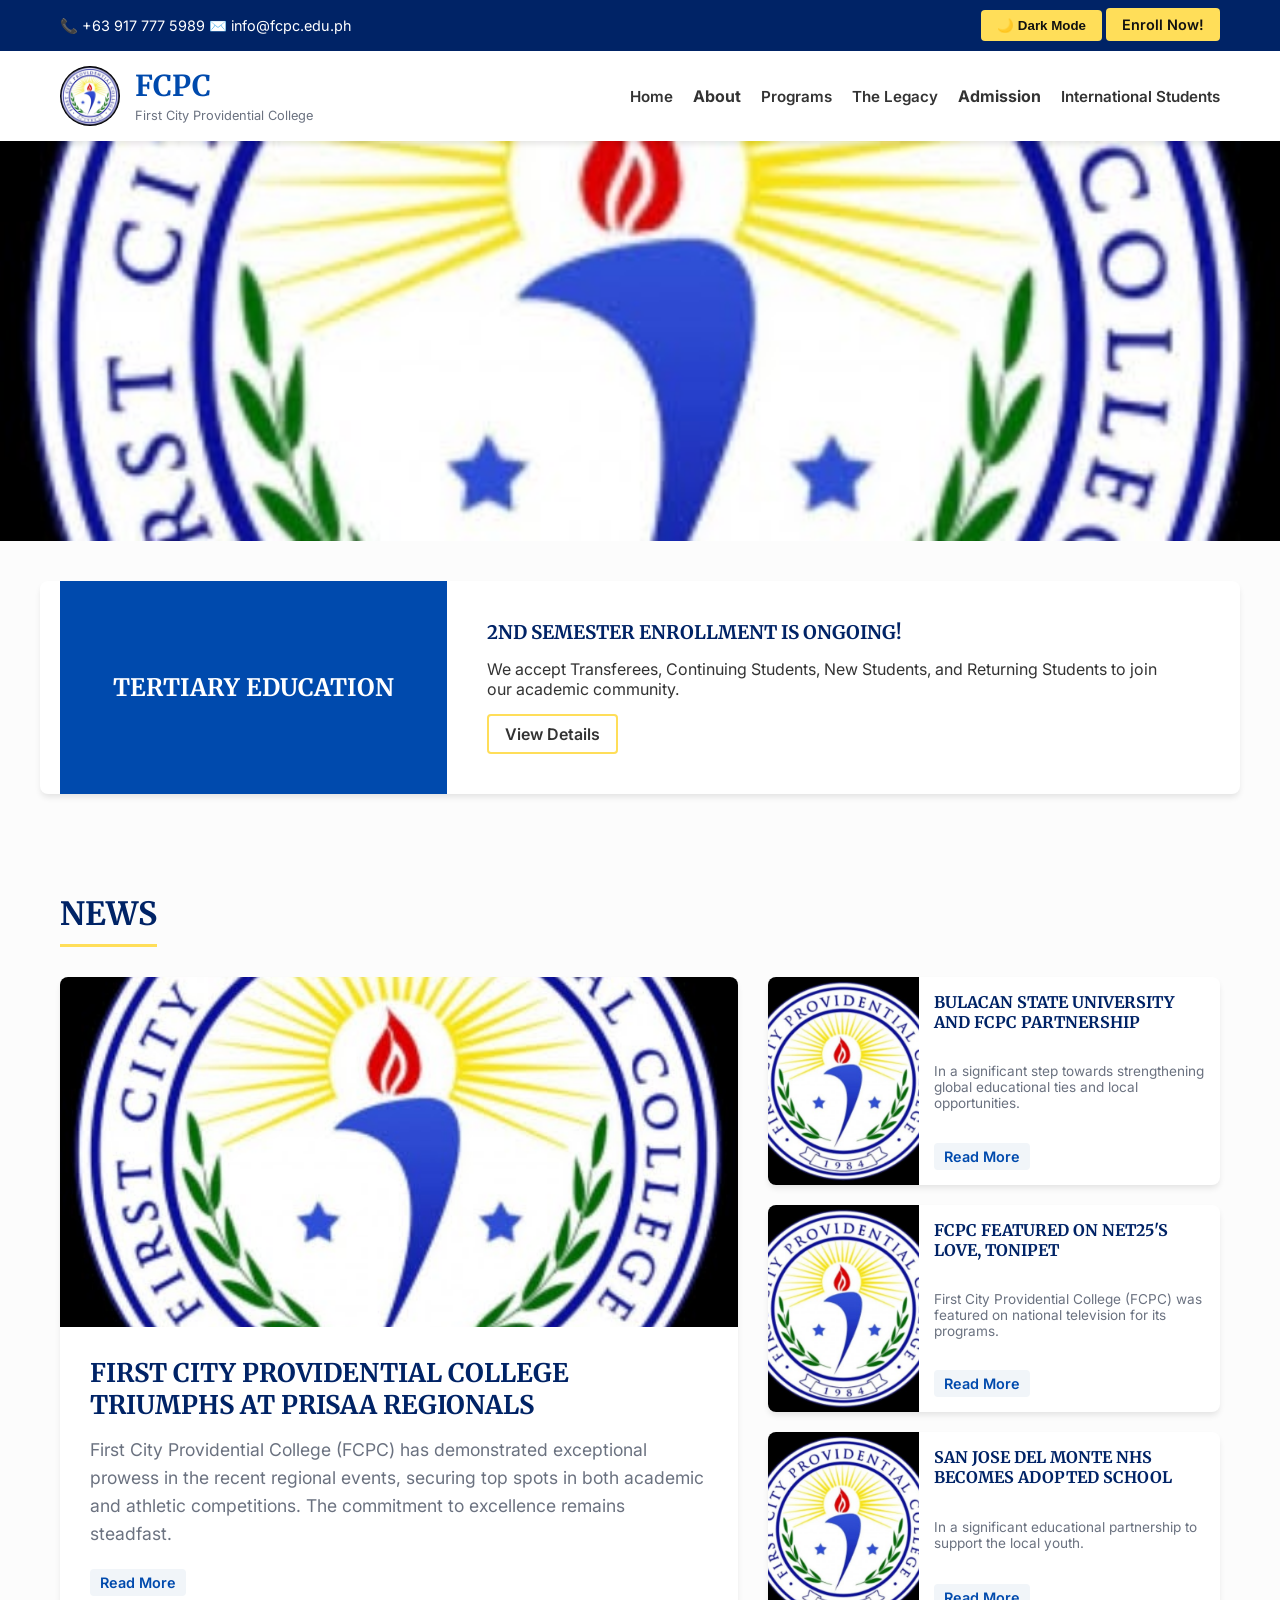
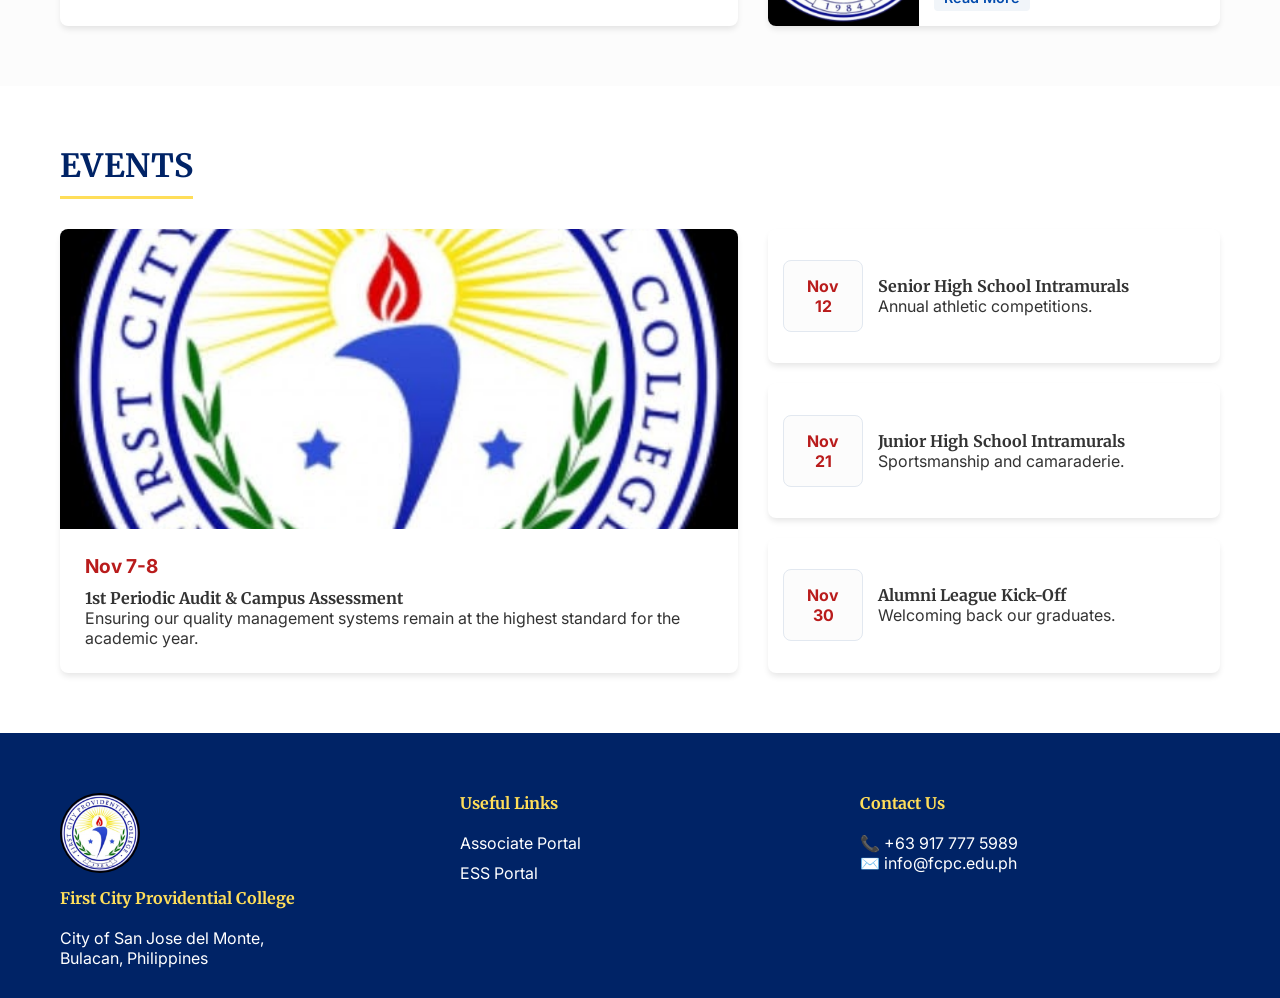
==== commit a6ecf7d8: "Fix the dark color accents and the nav dropdown" ====
--- a/index.html
+++ b/index.html
@@ -14,7 +14,7 @@
             <div class="container top-bar-grid">
                 <div class="contact-info">
                     <span>📞 +63 917 777 5989</span>
-                    <span>✉️ info@fcpc.edu.ph</span>
+                    <span><a class="info-links" href="#">✉️ info@fcpc.edu.ph</a></span>
                 </div>
                 <div class="top-actions">
                     <button id="theme-toggle" class="btn-theme">🌙 Dark Mode</button>
@@ -28,7 +28,7 @@
                 <div class="logo-area">
                     <img src="images/logo_fcpc.jpg" alt="FCPC Logo" class="header-logo">
                     <div class="logo-text-box">
-                        <h1 class="logo-text">FCPC</h1>
+                        <a href="#"><h1 class="logo-text">FCPC</h1></a>
                         <span class="logo-subtext">First City Providential College</span>
                     </div>
                 </div>
@@ -175,13 +175,13 @@
                 </div>
                 <div class="footer-links">
                     <h4>Useful Links</h4>
-                    <a href="#">Associate Portal</a>
-                    <a href="#">ESS Portal</a>
+                    <a class="info-links" href="#">Associate Portal</a>
+                    <a class="info-links" href="#">ESS Portal</a>
                 </div>
                 <div class="footer-contact">
                     <h4>Contact Us</h4>
                     <p>📞 +63 917 777 5989</p>
-                    <p>✉️ info@fcpc.edu.ph</p>
+                    <a class="info-links" href="https//info@fcpc.edu.ph"><p>✉️ info@fcpc.edu.ph</p></a>
                 </div>
             </div>
         </footer>
--- a/css/style.css
+++ b/css/style.css
@@ -21,8 +21,8 @@
 }
 
 [data-theme="dark"] {
-    --primary: #0a192f;
-    --secondary: #112240;
+    --primary: #013999;
+    --secondary: #4084fa;
     --bg-main: #0f172a;
     --bg-section: #1e293b;
     --bg-card: #1e293b;
@@ -75,6 +75,17 @@
 }
 
 a:hover {
+    color: var(--accent);
+}
+
+.element:hover { transition-delay: 0.3s; transform: scale(1.1); }
+
+/* Links of most white links(Header & Footer) */
+.info-links {
+    color: #ffffff;
+}
+
+.info-links:hover {
     color: var(--accent);
 }
 
@@ -179,7 +190,8 @@
 .dropdown {
     position: relative;
     cursor: pointer;
-    padding: 10px 0;
+    color: var(--text-main);
+    font-weight: bold;
 }
 
 .dropdown-content {
@@ -192,6 +204,10 @@
     min-width: 220px;
     border-radius: 4px;
     z-index: 101;
+}
+
+.drop-label:hover {
+    color: var(--accent);
 }
 
 .dropdown:hover .dropdown-content {
@@ -270,7 +286,7 @@
     padding-bottom: 10px;
 }
 
-/* The Core Asymmetrical Container */
+/*Asymmetrical Container */
 .up-layout-grid {
     display: grid;
     grid-template-columns: 1.5fr 1fr;
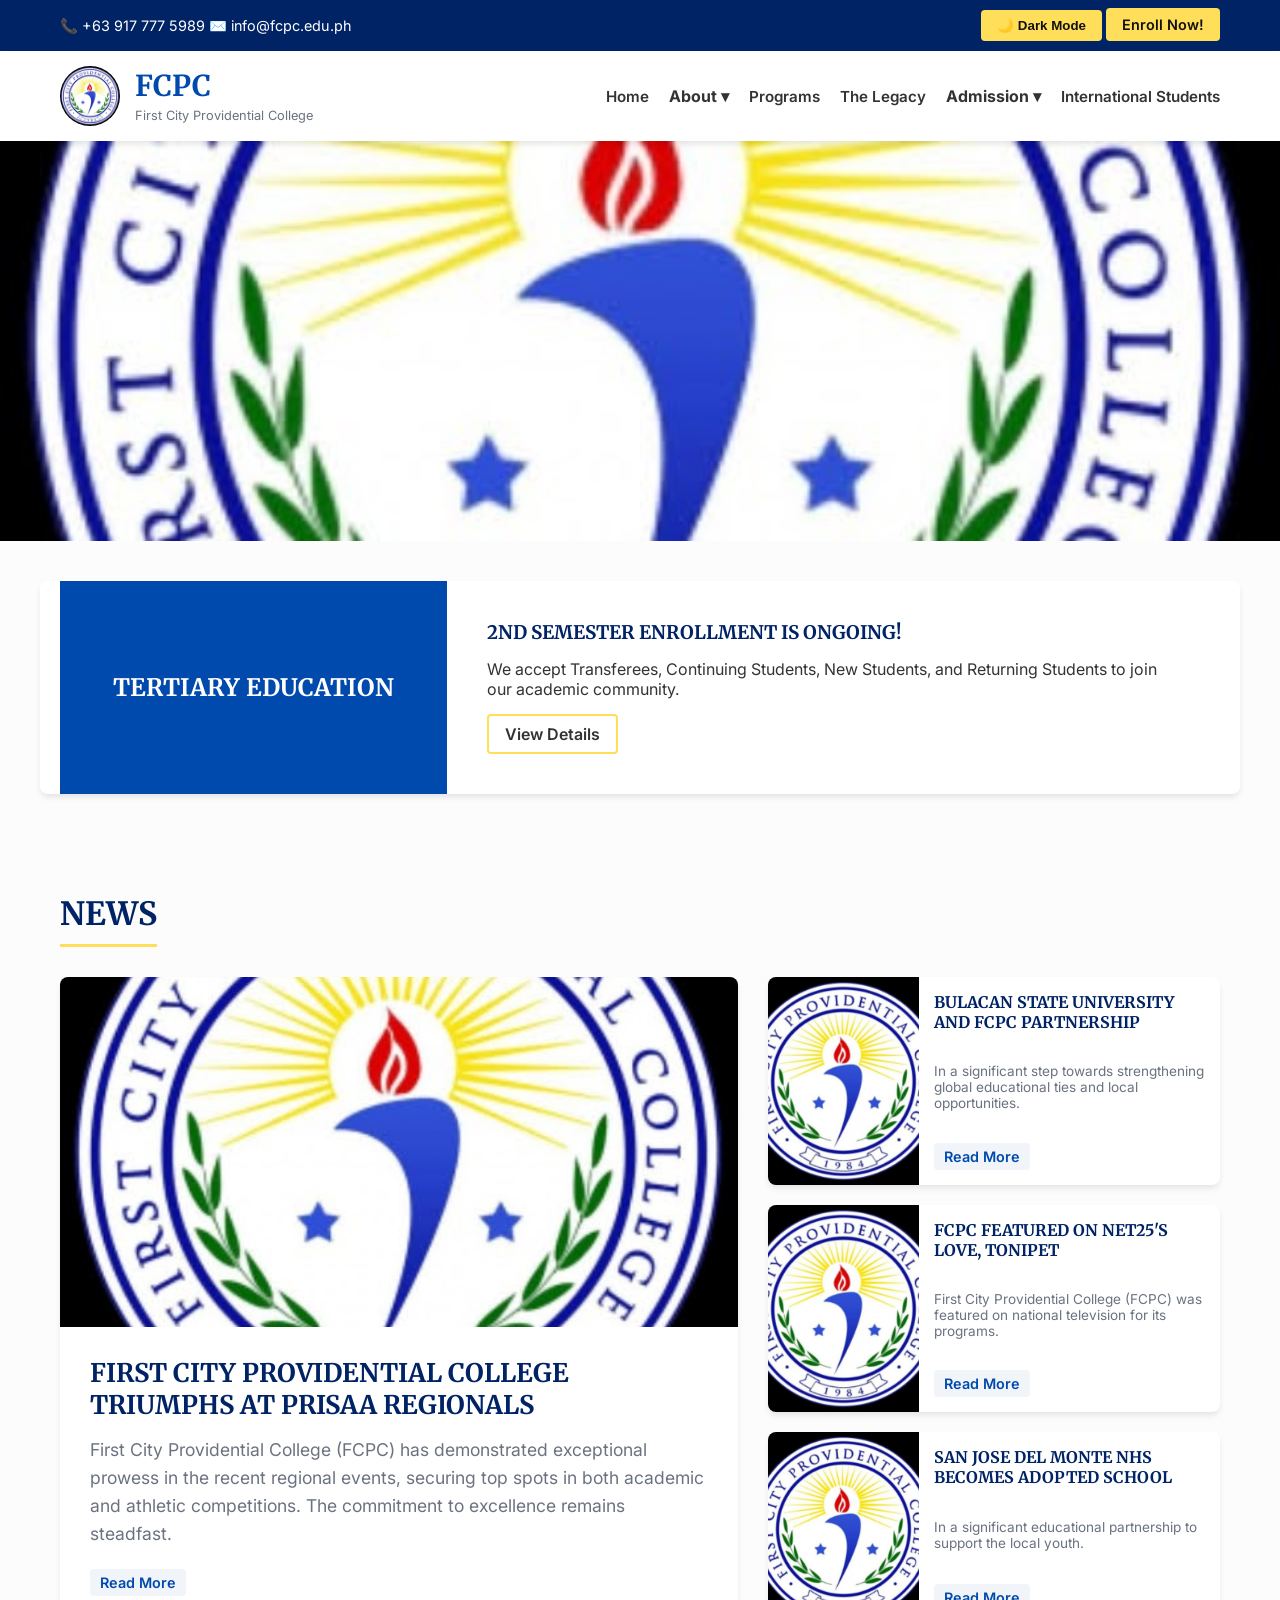
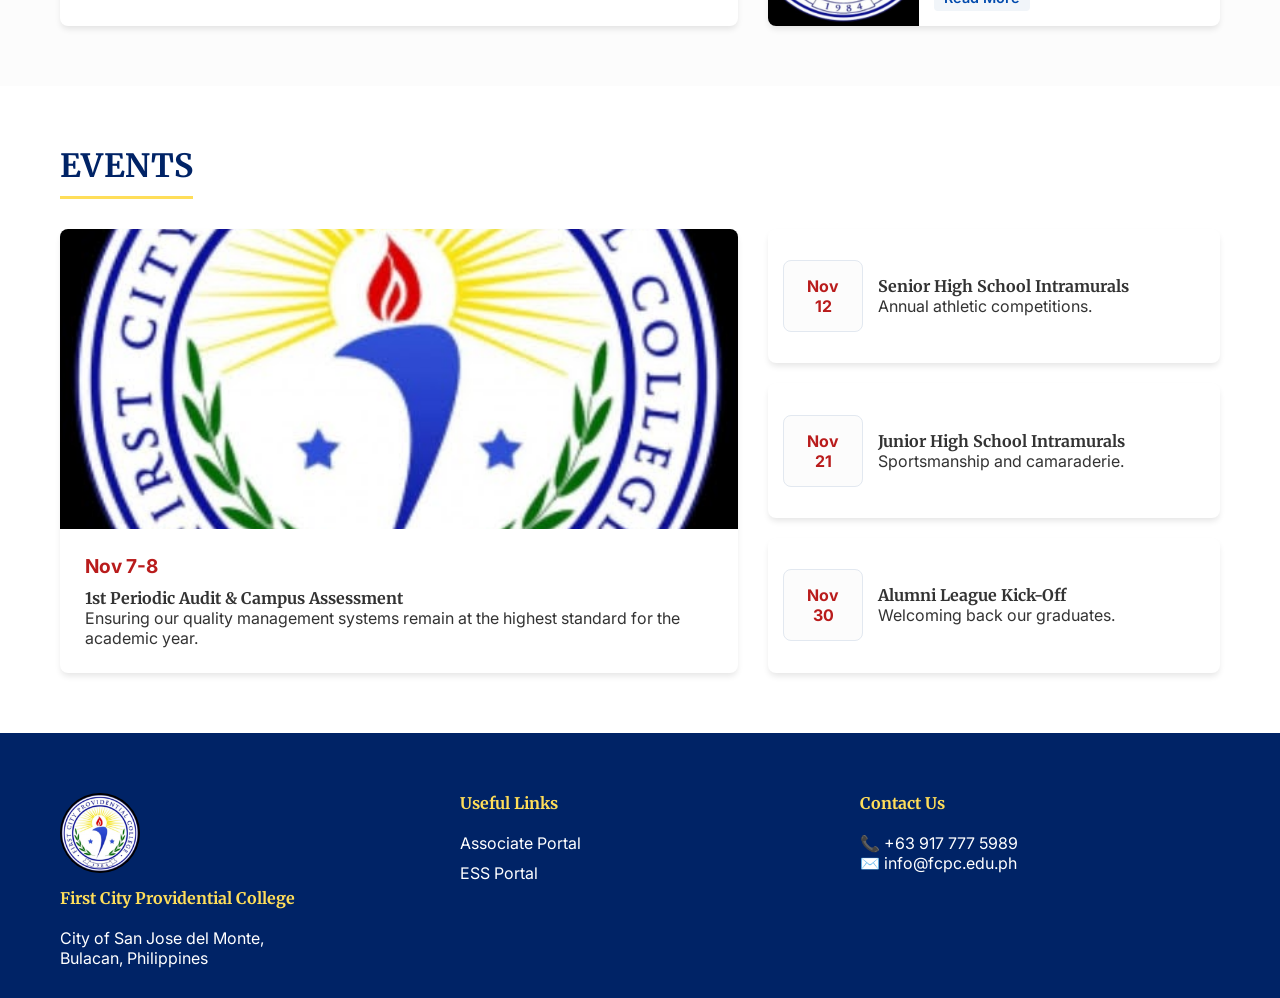
==== commit 8c571989: "Add stickiness for the nav bar and more mobile responsiveness" ====
--- a/index.html
+++ b/index.html
@@ -4,6 +4,7 @@
     <meta charset="UTF-8">
     <meta name="viewport" content="width=device-width, initial-scale=1.0, maximum-scale=1.0, user-scalable=no">
     <title>FCPC - First City Providential College</title>
+    <link rel="icon" href="images/logo_fcpc.jpg" type="image/png">
     <link href="https://fonts.googleapis.com/css2?family=Inter:wght@400;600&family=Merriweather:wght@700;900&display=swap" rel="stylesheet">
     <link rel="stylesheet" href="css/style.css">
 </head>
@@ -23,42 +24,48 @@
             </div>
         </div>
 
-        <header class="main-header">
-            <div class="container header-grid">
-                <div class="logo-area">
-                    <img src="images/logo_fcpc.jpg" alt="FCPC Logo" class="header-logo">
-                    <div class="logo-text-box">
-                        <a href="#"><h1 class="logo-text">FCPC</h1></a>
-                        <span class="logo-subtext">First City Providential College</span>
-                    </div>
-                </div>
-                
-                <nav class="main-nav">
-                    <ul class="nav-grid">
-                        <li><a href="#">Home</a></li>
-                        <li class="dropdown">
-                            <span class="drop-label">About</span>
-                            <div class="dropdown-content">
-                                <a href="#">Vision and Mission</a>
-                                <a href="#">Goals and Objective</a>
-                                <a href="#">Loyalty Hymn</a>
-                                <a href="#">FCPCian's Creed</a>
-                                <a href="#">Core Values</a>
-                            </div>
-                        </li>
-                        <li><a href="#">Programs</a></li>
-                        <li><a href="#">The Legacy</a></li>
-                        <li class="dropdown">
-                            <span class="drop-label">Admission</span>
-                            <div class="dropdown-content">
-                                <a href="#">Local Admission</a>
-                            </div>
-                        </li>
-                        <li><a href="#">International Students</a></li>
-                    </ul>
-                </nav>
+<header class="main-header">
+    <div class="container header-grid">
+        <div class="logo-area">
+            <img src="images/logo_fcpc.jpg" alt="FCPC Logo" class="header-logo">
+            <div class="logo-text-box">
+                <a href="#"><h1 class="logo-text">FCPC</h1></a>
+                <span class="logo-subtext">First City Providential College</span>
             </div>
-        </header>
+        </div>
+        
+        <button class="mobile-toggle" aria-label="Toggle navigation">
+            <span class="bar"></span>
+            <span class="bar"></span>
+            <span class="bar"></span>
+        </button>
+        
+        <nav class="main-nav">
+            <ul class="nav-grid">
+                <li><a href="#">Home</a></li>
+                <li class="dropdown">
+                    <span class="drop-label">About <span class="caret">▾</span></span>
+                    <div class="dropdown-content">
+                        <a href="#">Vision and Mission</a>
+                        <a href="#">Goals and Objective</a>
+                        <a href="#">Loyalty Hymn</a>
+                        <a href="#">FCPCian's Creed</a>
+                        <a href="#">Core Values</a>
+                    </div>
+                </li>
+                <li><a href="#">Programs</a></li>
+                <li><a href="#">The Legacy</a></li>
+                <li class="dropdown">
+                    <span class="drop-label">Admission <span class="caret">▾</span></span>
+                    <div class="dropdown-content">
+                        <a href="#">Local Admission</a>
+                    </div>
+                </li>
+                <li><a href="#">International Students</a></li>
+            </ul>
+        </nav>
+    </div>
+</header>
 
         <main>
             <section class="hero-mural">
@@ -181,7 +188,7 @@
                 <div class="footer-contact">
                     <h4>Contact Us</h4>
                     <p>📞 +63 917 777 5989</p>
-                    <a class="info-links" href="https//info@fcpc.edu.ph"><p>✉️ info@fcpc.edu.ph</p></a>
+                    <a class="info-links" href="index.html#"><p>✉️ info@fcpc.edu.ph</p></a>
                 </div>
             </div>
         </footer>
--- a/css/style.css
+++ b/css/style.css
@@ -1,3 +1,6 @@
+/* ==================================================
+   1. VARIABLES & THEMING
+   ================================================== */
 :root {
     --primary: #002366;
     --secondary: #004aad;
@@ -32,6 +35,9 @@
     --shadow: 0 4px 6px -1px rgba(0, 0, 0, 0.5);
 }
 
+/* ==================================================
+   2. GLOBAL RESETS & TYPOGRAPHY
+   ================================================== */
 * {
     margin: 0;
     padding: 0;
@@ -43,11 +49,13 @@
     background-color: var(--bg-main);
     color: var(--text-main);
     transition: background-color var(--transition), color var(--transition);
-}
-
-/* FIX: This wrapper prevents the iPhone SE horizontal scroll wobble */
+    overflow-x: hidden; 
+    position: relative;
+}
+
+/* Prevents horizontal scrolling/wobbling on narrow mobile devices */
 .site-wrapper {
-    overflow-x: hidden;
+    /* overflow-x: hidden; */
     width: 100%;
 }
 
@@ -78,17 +86,17 @@
     color: var(--accent);
 }
 
-.element:hover { transition-delay: 0.3s; transform: scale(1.1); }
-
-/* Links of most white links(Header & Footer) */
 .info-links {
-    color: #ffffff;
+    color: var(--text-light);
 }
 
 .info-links:hover {
     color: var(--accent);
 }
 
+/* ==================================================
+   3. BUTTONS
+   ================================================== */
 .btn-enroll-yellow, .btn-yellow-outline, .btn-theme {
     background-color: var(--accent);
     color: #111;
@@ -118,7 +126,9 @@
     color: #111;
 }
 
-/* Header & Nav */
+/* ==================================================
+   4. HEADER & NAVIGATION
+   ================================================== */
 .top-bar {
     background-color: var(--primary);
     color: var(--text-light);
@@ -133,13 +143,15 @@
     gap: 15px;
 }
 
+
 .main-header {
     background-color: var(--bg-nav);
     padding: 15px 0;
     box-shadow: var(--shadow);
     position: sticky;
+    position: -webkit-sticky; /* Support for Safari */
     top: 0;
-    z-index: 100;
+    z-index: 1000;
 }
 
 .header-grid {
@@ -187,6 +199,12 @@
     font-size: 0.95rem;
 }
 
+/* Desktop Hidden Hamburger */
+.mobile-toggle {
+    display: none;
+}
+
+/* Dropdown Animation & Layout */
 .dropdown {
     position: relative;
     cursor: pointer;
@@ -194,8 +212,21 @@
     font-weight: bold;
 }
 
+.drop-label:hover {
+    color: var(--accent);
+}
+
+.caret {
+    display: inline-block;
+    transition: transform 0.3s ease;
+}
+
+.dropdown.active .caret {
+    transform: rotate(180deg);
+}
+
+/* Dropdown container relies on max-height for smooth opening/closing */
 .dropdown-content {
-    display: none;
     position: absolute;
     top: 100%;
     left: 0;
@@ -204,14 +235,10 @@
     min-width: 220px;
     border-radius: 4px;
     z-index: 101;
-}
-
-.drop-label:hover {
-    color: var(--accent);
-}
-
-.dropdown:hover .dropdown-content {
-    display: block;
+    max-height: 0;
+    overflow: hidden;
+    transition: max-height 0.4s ease, padding 0.4s ease;
+    padding: 0;
 }
 
 .dropdown-content a {
@@ -220,6 +247,15 @@
     border-bottom: 1px solid var(--bg-main);
 }
 
+/* Expands the dropdown on hover (desktop) or click (JS toggle active) */
+.dropdown:hover .dropdown-content,
+.dropdown.active .dropdown-content {
+    max-height: 400px;
+}
+
+/* ==================================================
+   5. PAGE SECTIONS & LAYOUTS
+   ================================================== */
 .hero-mural {
     width: 100%;
 }
@@ -262,9 +298,7 @@
     color: var(--primary);
 }
 
-/* ==================================================
-   UP-STYLE ASYMMETRICAL GRID LAYOUT 
-   ================================================== */
+/* UP-Style Asymmetrical Grid Base */
 .news-section, .events-section {
     padding: 60px 0;
 }
@@ -286,14 +320,13 @@
     padding-bottom: 10px;
 }
 
-/*Asymmetrical Container */
 .up-layout-grid {
     display: grid;
     grid-template-columns: 1.5fr 1fr;
     gap: 30px;
 }
 
-/* Left Side: Massive Card */
+/* Featured Large Card (Left) */
 .featured-card {
     background: var(--bg-card);
     border-radius: 8px;
@@ -329,7 +362,7 @@
     margin-bottom: 20px;
 }
 
-/* Right Side: Stacked/Grid Cards */
+/* Small Cards Grid (Right) */
 .side-cards-grid {
     display: grid;
     grid-template-columns: 1fr;
@@ -434,7 +467,9 @@
     width: 80px;
 }
 
-/* Footer */
+/* ==================================================
+   6. FOOTER & UI COMPONENTS
+   ================================================== */
 .site-footer {
     background-color: var(--primary);
     color: var(--text-light);
@@ -477,7 +512,7 @@
     font-size: 1.2rem;
     cursor: pointer;
     opacity: 0;
-    pointer-events: none;
+    pointer-events: none; /* Disables clicking while hidden */
     transition: var(--transition);
     z-index: 999;
 }
@@ -488,23 +523,84 @@
 }
 
 /* ==================================================
-   MOBILE OVERRIDES (Strictly fixes wobble)
+   7. MOBILE OVERRIDES (Max-width 768px)
    ================================================== */
 @media (max-width: 768px) {
-    .top-bar-grid, .header-grid, .banner-grid, .up-layout-grid {
-        grid-template-columns: 1fr;
-    }
-    
-    .nav-grid {
-        justify-content: flex-start;
-        flex-direction: column;
-        gap: 10px;
-    }
-
+    /* Collapse all complex grids into single columns */
+    .top-bar-grid, 
+    .banner-grid, 
+    .up-layout-grid,
     .small-card {
         grid-template-columns: 1fr;
     }
-
+    
+    /* Header layout for Hamburger Menu */
+    .header-grid {
+        display: flex;
+        justify-content: space-between;
+        align-items: center;
+        position: relative;
+    }
+
+    .logo-area {
+        display: flex;
+        align-items: center;
+        gap: 10px;
+    }
+
+    /* Style and show the Hamburger button */
+    .mobile-toggle {
+        display: flex;
+        flex-direction: column;
+        gap: 5px;
+        background: none;
+        border: none;
+        cursor: pointer;
+        padding: 5px;
+        z-index: 1000;
+    }
+
+    .mobile-toggle .bar {
+        width: 25px;
+        height: 3px;
+        background-color: var(--primary);
+        transition: 0.3s;
+        border-radius: 2px;
+    }
+
+    /* Hide the Nav behind max-height for slide animation */
+    .nav-grid {
+        position: absolute;
+        top: 100%;
+        left: 0;
+        width: 100%;
+        background-color: var(--bg-nav);
+        flex-direction: column;
+        justify-content: flex-start;
+        gap: 10px;
+        padding: 0;
+        max-height: 0;
+        overflow: hidden;
+        transition: max-height 0.4s ease-in-out;
+        box-shadow: var(--shadow);
+    }
+
+    /* JS adds this class to expand the menu */
+    .nav-grid.show-menu {
+        max-height: 500px;
+        padding: 20px 0;
+    }
+
+    /* Make dropdowns push content down instead of overlapping */
+    .dropdown-content {
+        position: static;
+        box-shadow: none;
+        background-color: var(--bg-section);
+        min-width: 100%;
+        text-align: center;
+    }
+
+    /* Adjust image heights for mobile viewport */
     .small-card img {
         height: 200px;
     }
@@ -512,4 +608,14 @@
     .featured-card img {
         height: 250px;
     }
+
+    /* Ensure scroll up button doesn't clip off small screens */
+    #scroll-top {
+        bottom: 20px;
+        right: 20px;
+        width: 40px;
+        height: 40px;
+        font-size: 1rem;
+        z-index: 9999;
+    }
 }
